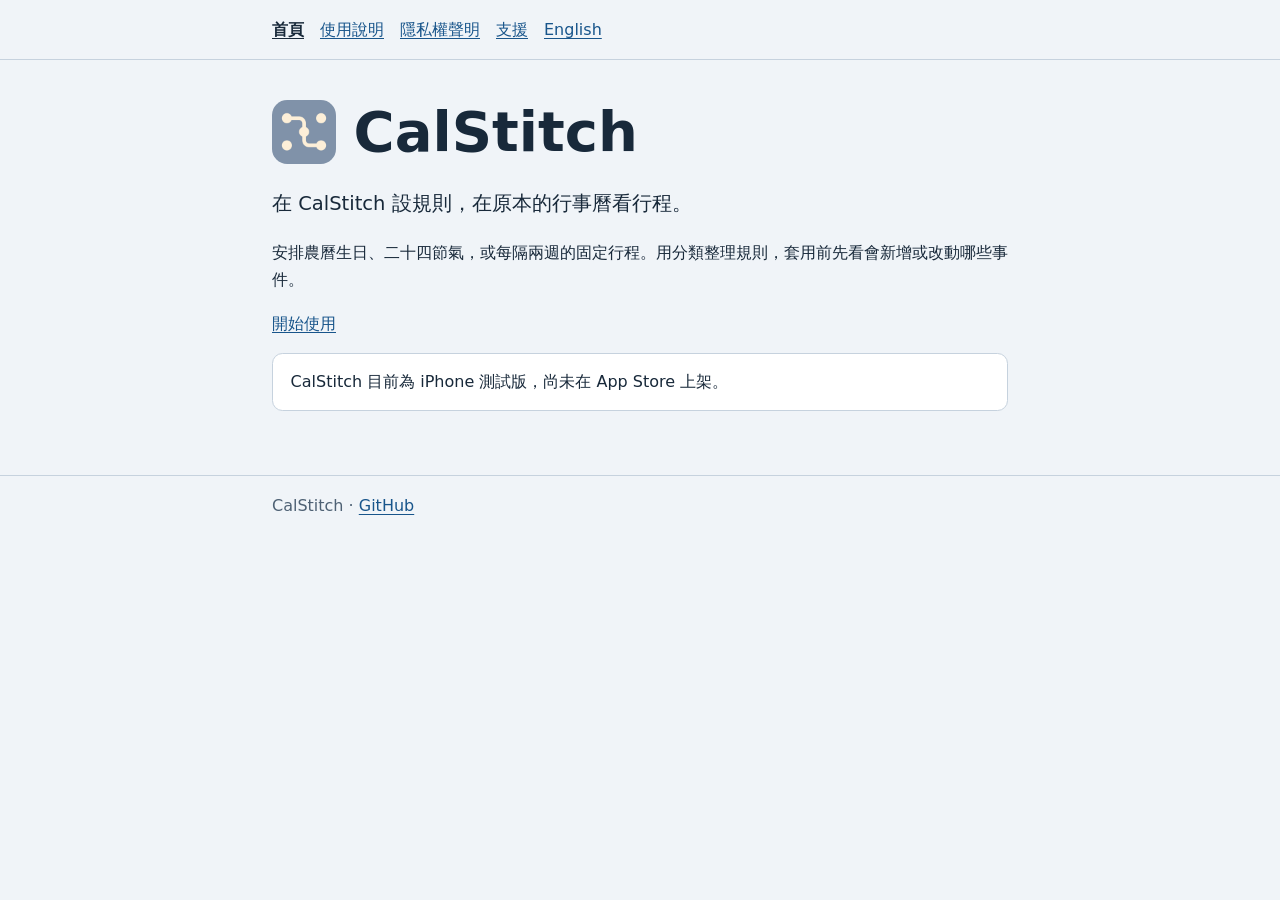
==== website/index.html @ 52b303de "Publish bilingual CalStitch documentation with GitHub Pages" ====
<!doctype html>
<html lang="zh-TW">
<head>
  <meta charset="utf-8">
  <meta name="viewport" content="width=device-width, initial-scale=1">
  <title>CalStitch</title>
  <link rel="alternate" hreflang="en" href="en/">
  <link rel="icon" href="icon.png" type="image/png">
  <link rel="stylesheet" href="style.css">
</head>
<body>
  <header><nav class="wrap" aria-label="主選單"><a href="./" aria-current="page">首頁</a> <a href="guide.html">使用說明</a> <a href="privacy.html">隱私權聲明</a> <a href="support.html">支援</a> <a href="en/" lang="en" hreflang="en">English</a></nav></header>
  <main class="wrap">
<div class="brand"><img src="icon.png" width="64" height="64" alt=""><h1>CalStitch</h1></div>
<p class="lead">在 CalStitch 設規則，在原本的行事曆看行程。</p>
<p>安排農曆生日、二十四節氣，或每隔兩週的固定行程。用分類整理規則，套用前先看會新增或改動哪些事件。</p>
<p><a href="guide.html">開始使用</a></p>
<p class="note">CalStitch 目前為 iPhone 測試版，尚未在 App Store 上架。</p>
  </main>
  <footer><div class="wrap">CalStitch · <a href="https://github.com/peiyu66/CalStitch">GitHub</a></div></footer>
</body>
</html>
---- website/style.css ----
:root {
  color-scheme: light dark;
  --bg: #f0f4f8;
  --ink: #18293a;
  --quiet: #4e6174;
  --border: #c6d2de;
  --panel: #fff;
  --link: #18558b;
}
@media (prefers-color-scheme: dark) {
  :root { --bg: #18232e; --ink: #edf3f9; --quiet: #bac9d8; --border: #455a6c; --panel: #202f3d; --link: #b2d9ff; }
}
* { box-sizing: border-box; }
body { margin: 0; background: var(--bg); color: var(--ink); font: 1rem/1.7 system-ui, sans-serif; overflow-wrap: anywhere; }
.wrap { width: min(100% - 2.5rem, 46rem); margin-inline: auto; }
header, footer { border-color: var(--border); border-style: solid; border-width: 0 0 1px; }
header .wrap { padding-block: 1rem; }
footer { border-width: 1px 0 0; color: var(--quiet); }
footer .wrap { padding-block: 1rem; }
nav { display: flex; flex-wrap: wrap; column-gap: 1rem; row-gap: .25rem; }
a { color: var(--link); text-underline-offset: .18em; }
a:focus-visible { outline: 2px solid var(--link); outline-offset: 3px; }
a[aria-current=page] { color: var(--ink); font-weight: 700; }
main { padding-block: 2.3rem 3rem; }
h1, h2 { line-height: 1.25; text-wrap: balance; }
h1 { font-size: clamp(2.1rem, 6vw, 3.5rem); margin: 0 0 1rem; }
h2 { font-size: 1.35rem; margin-top: 2rem; }
.brand { display: flex; align-items: center; gap: 1.1rem; }
.brand img { width: 4rem; height: 4rem; border-radius: .95rem; }
.brand h1 { margin: 0; }
.lead { font-size: 1.22rem; }
.note { padding: .9rem 1.1rem; background: var(--panel); border: 1px solid var(--border); border-radius: .65rem; }
li + li { margin-top: .35rem; }
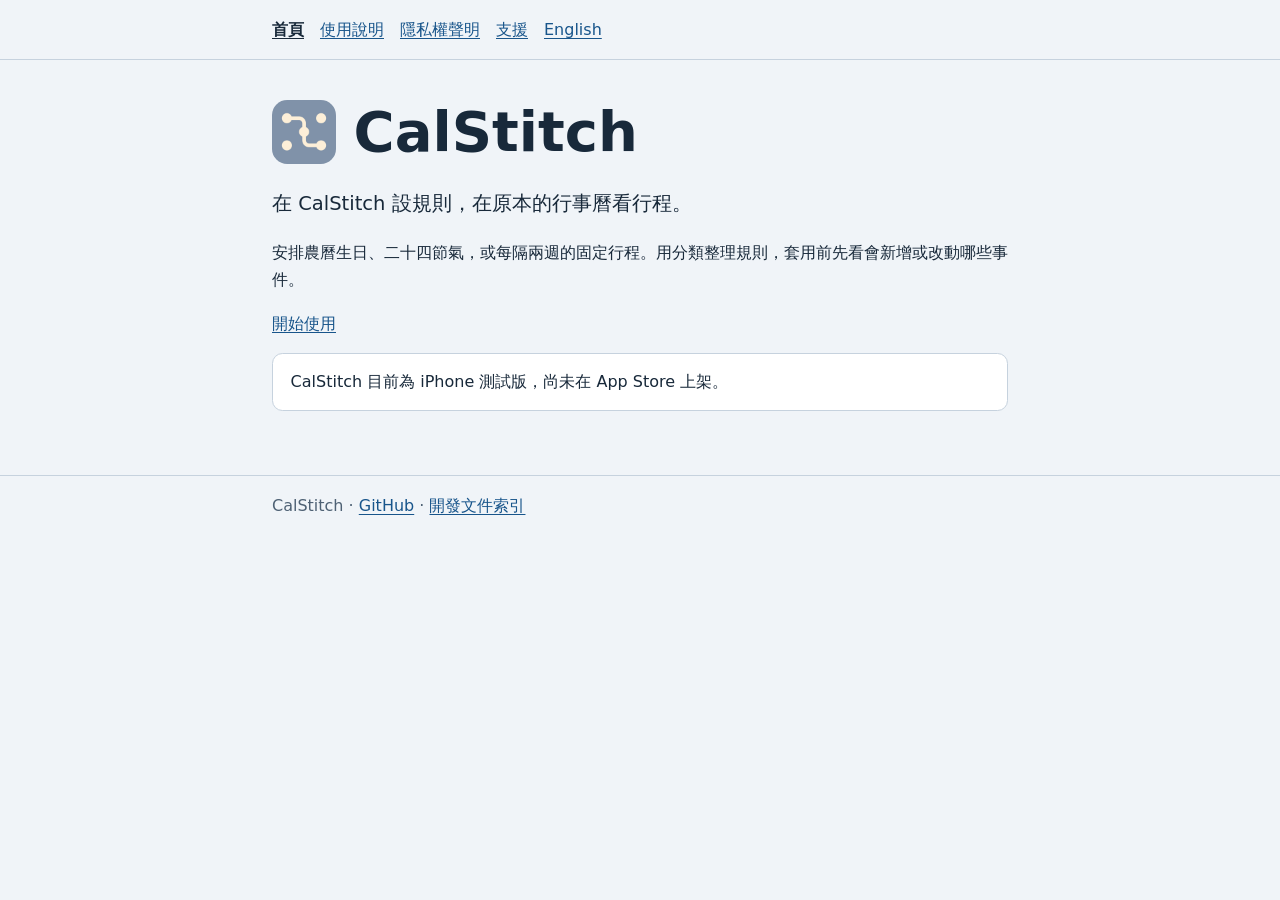
==== commit 29866739: "Move developer guidance to a Chinese documentation index" ====
--- a/website/index.html
+++ b/website/index.html
@@ -17,6 +17,6 @@
 <p><a href="guide.html">開始使用</a></p>
 <p class="note">CalStitch 目前為 iPhone 測試版，尚未在 App Store 上架。</p>
   </main>
-  <footer><div class="wrap">CalStitch · <a href="https://github.com/peiyu66/CalStitch">GitHub</a></div></footer>
+  <footer><div class="wrap">CalStitch · <a href="https://github.com/peiyu66/CalStitch">GitHub</a> · <a href="development.html">開發文件索引</a></div></footer>
 </body>
 </html>
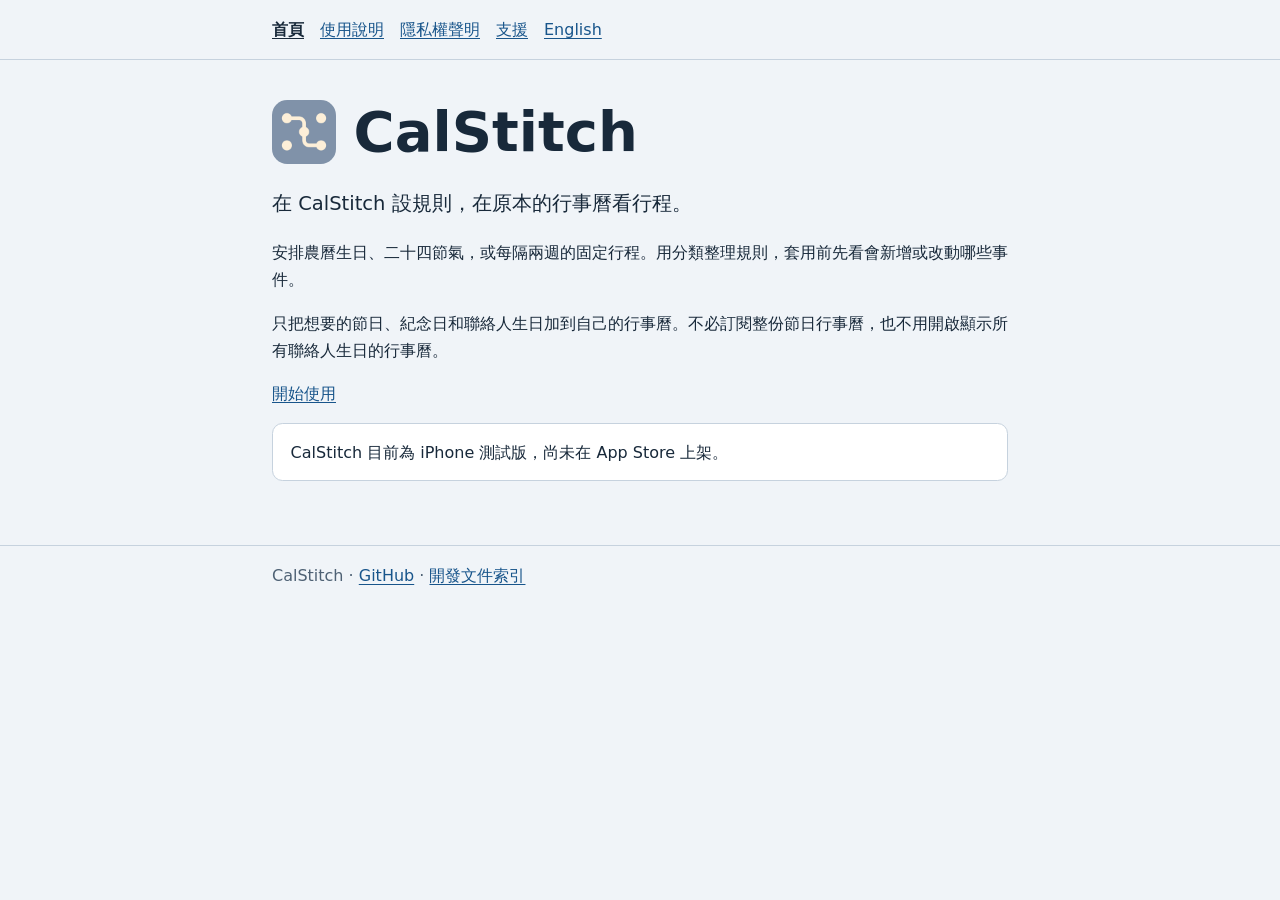
==== commit a7fcfe2c: "Explain selective holiday and birthday scheduling" ====
--- a/website/index.html
+++ b/website/index.html
@@ -14,6 +14,7 @@
 <div class="brand"><img src="icon.png" width="64" height="64" alt=""><h1>CalStitch</h1></div>
 <p class="lead">在 CalStitch 設規則，在原本的行事曆看行程。</p>
 <p>安排農曆生日、二十四節氣，或每隔兩週的固定行程。用分類整理規則，套用前先看會新增或改動哪些事件。</p>
+<p>只把想要的節日、紀念日和聯絡人生日加到自己的行事曆。不必訂閱整份節日行事曆，也不用開啟顯示所有聯絡人生日的行事曆。</p>
 <p><a href="guide.html">開始使用</a></p>
 <p class="note">CalStitch 目前為 iPhone 測試版，尚未在 App Store 上架。</p>
   </main>
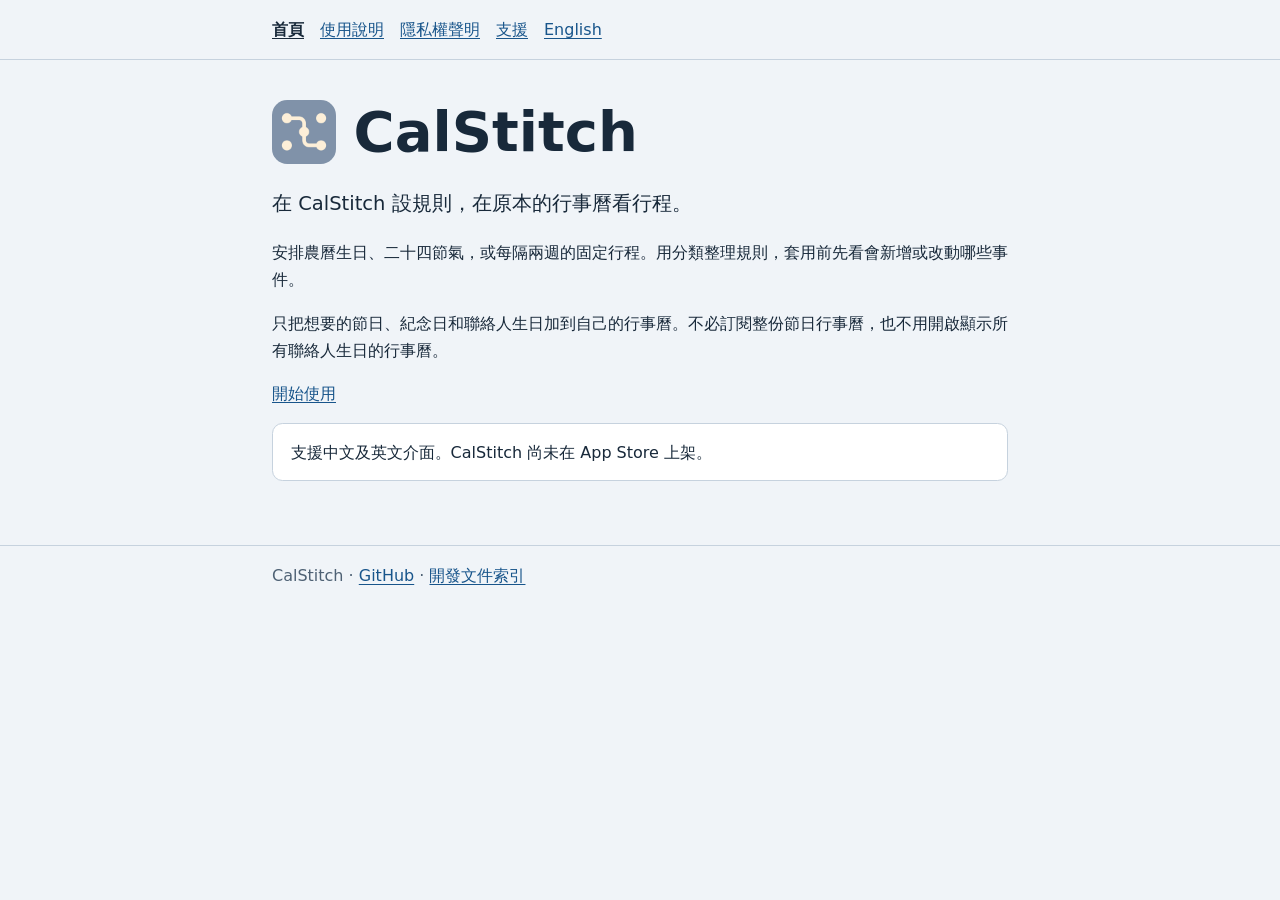
==== commit abb3893d: "Prepare CalStitch 1.0 and refresh release documentation" ====
--- a/website/index.html
+++ b/website/index.html
@@ -16,7 +16,7 @@
 <p>安排農曆生日、二十四節氣，或每隔兩週的固定行程。用分類整理規則，套用前先看會新增或改動哪些事件。</p>
 <p>只把想要的節日、紀念日和聯絡人生日加到自己的行事曆。不必訂閱整份節日行事曆，也不用開啟顯示所有聯絡人生日的行事曆。</p>
 <p><a href="guide.html">開始使用</a></p>
-<p class="note">CalStitch 目前為 iPhone 測試版，尚未在 App Store 上架。</p>
+<p class="note">支援中文及英文介面。CalStitch 尚未在 App Store 上架。</p>
   </main>
   <footer><div class="wrap">CalStitch · <a href="https://github.com/peiyu66/CalStitch">GitHub</a> · <a href="development.html">開發文件索引</a></div></footer>
 </body>
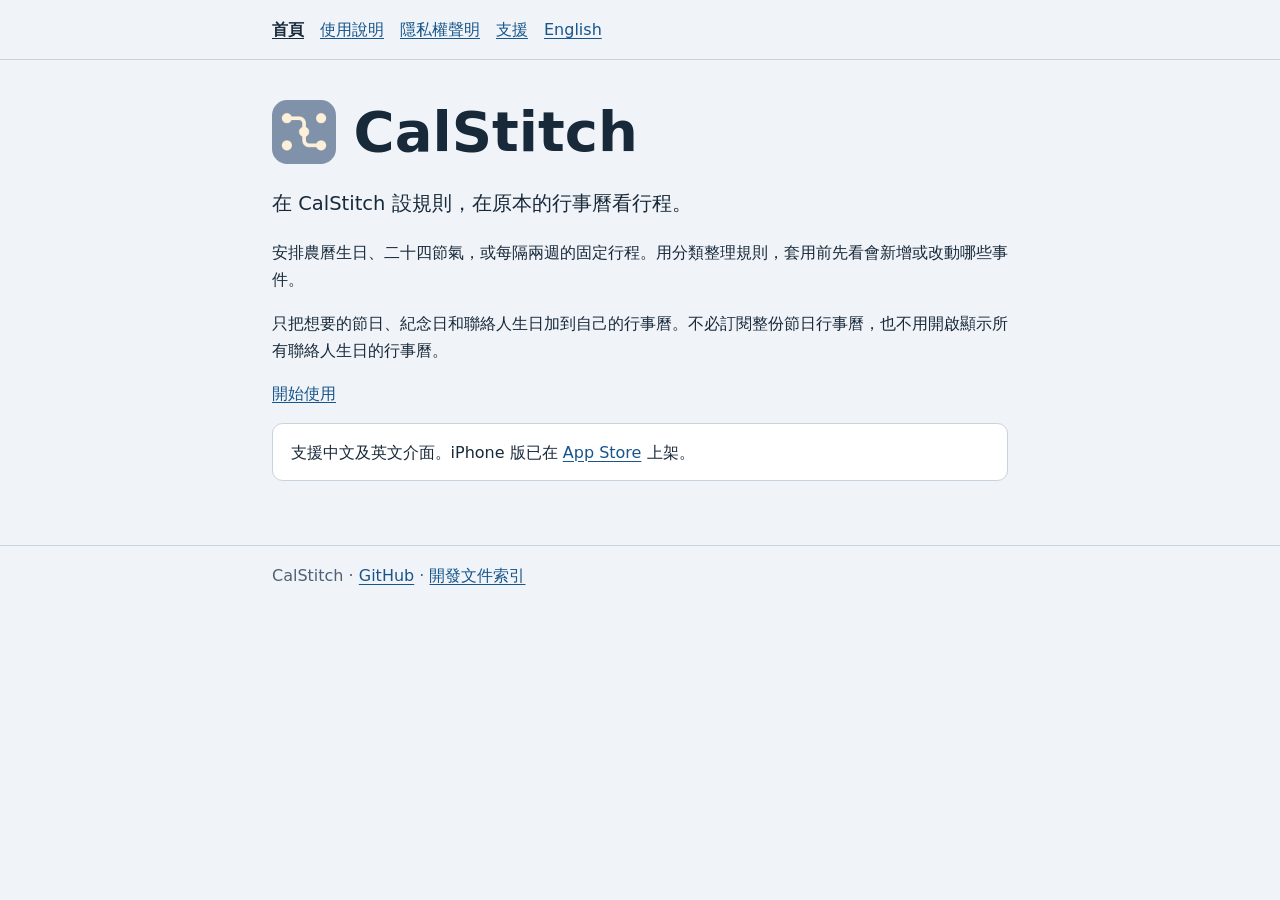
==== commit 1bbd75f6: "Correct CalStitch App Store availability notice" ====
--- a/website/index.html
+++ b/website/index.html
@@ -16,7 +16,7 @@
 <p>安排農曆生日、二十四節氣，或每隔兩週的固定行程。用分類整理規則，套用前先看會新增或改動哪些事件。</p>
 <p>只把想要的節日、紀念日和聯絡人生日加到自己的行事曆。不必訂閱整份節日行事曆，也不用開啟顯示所有聯絡人生日的行事曆。</p>
 <p><a href="guide.html">開始使用</a></p>
-<p class="note">支援中文及英文介面。CalStitch 尚未在 App Store 上架。</p>
+<p class="note">支援中文及英文介面。iPhone 版已在 <a href="https://apps.apple.com/tw/app/calstitch/id6838189548">App Store</a> 上架。</p>
   </main>
   <footer><div class="wrap">CalStitch · <a href="https://github.com/peiyu66/CalStitch">GitHub</a> · <a href="development.html">開發文件索引</a></div></footer>
 </body>
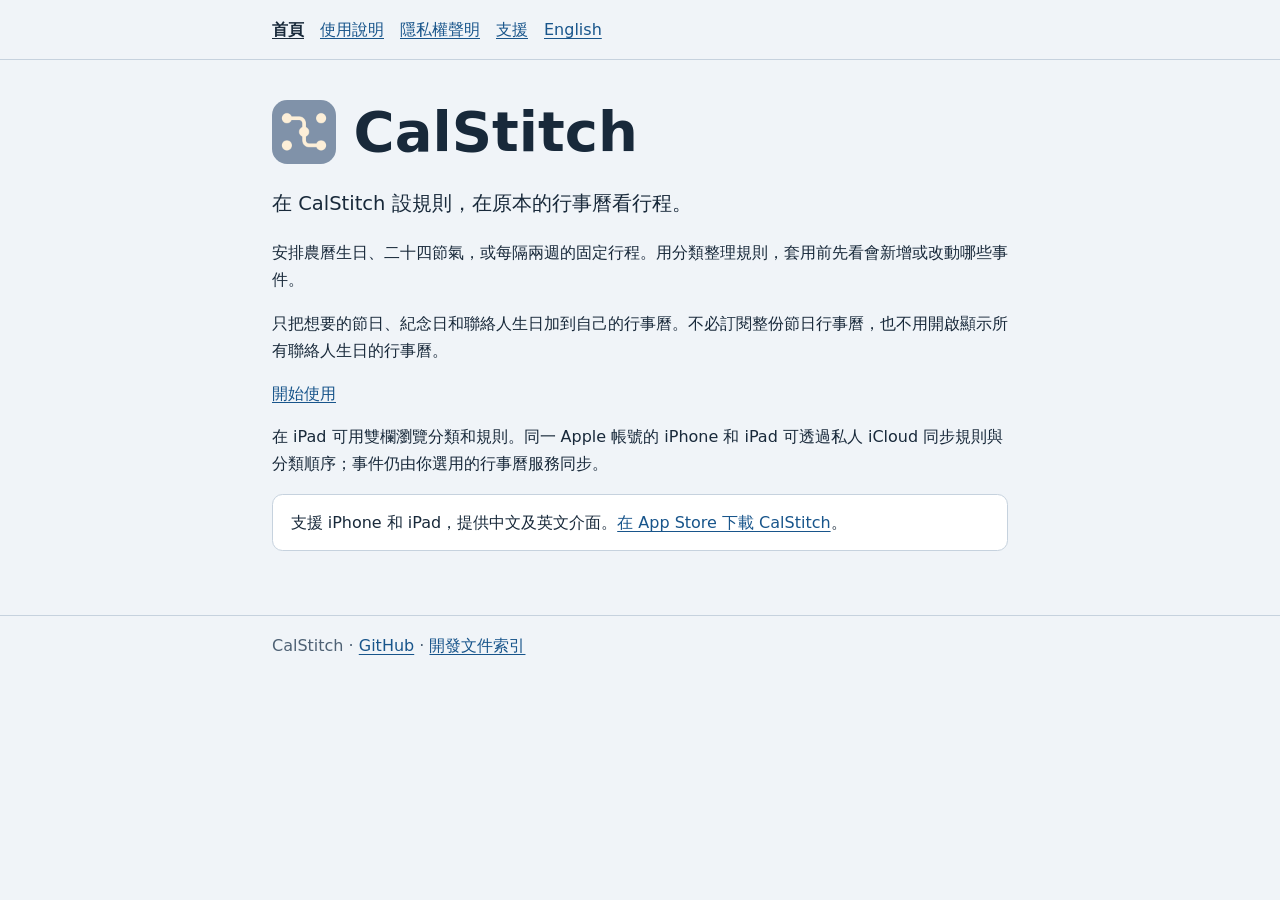
==== commit c6836972: "Update CalStitch Pages for the iPhone and iPad 1.0.1 release" ====
--- a/website/index.html
+++ b/website/index.html
@@ -16,7 +16,8 @@
 <p>安排農曆生日、二十四節氣，或每隔兩週的固定行程。用分類整理規則，套用前先看會新增或改動哪些事件。</p>
 <p>只把想要的節日、紀念日和聯絡人生日加到自己的行事曆。不必訂閱整份節日行事曆，也不用開啟顯示所有聯絡人生日的行事曆。</p>
 <p><a href="guide.html">開始使用</a></p>
-<p class="note">支援中文及英文介面。iPhone 版已在 <a href="https://apps.apple.com/tw/app/calstitch/id6838189548">App Store</a> 上架。</p>
+<p>在 iPad 可用雙欄瀏覽分類和規則。同一 Apple 帳號的 iPhone 和 iPad 可透過私人 iCloud 同步規則與分類順序；事件仍由你選用的行事曆服務同步。</p>
+<p class="note">支援 iPhone 和 iPad，提供中文及英文介面。<a href="https://apps.apple.com/tw/app/calstitch/id6838189548">在 App Store 下載 CalStitch</a>。</p>
   </main>
   <footer><div class="wrap">CalStitch · <a href="https://github.com/peiyu66/CalStitch">GitHub</a> · <a href="development.html">開發文件索引</a></div></footer>
 </body>
